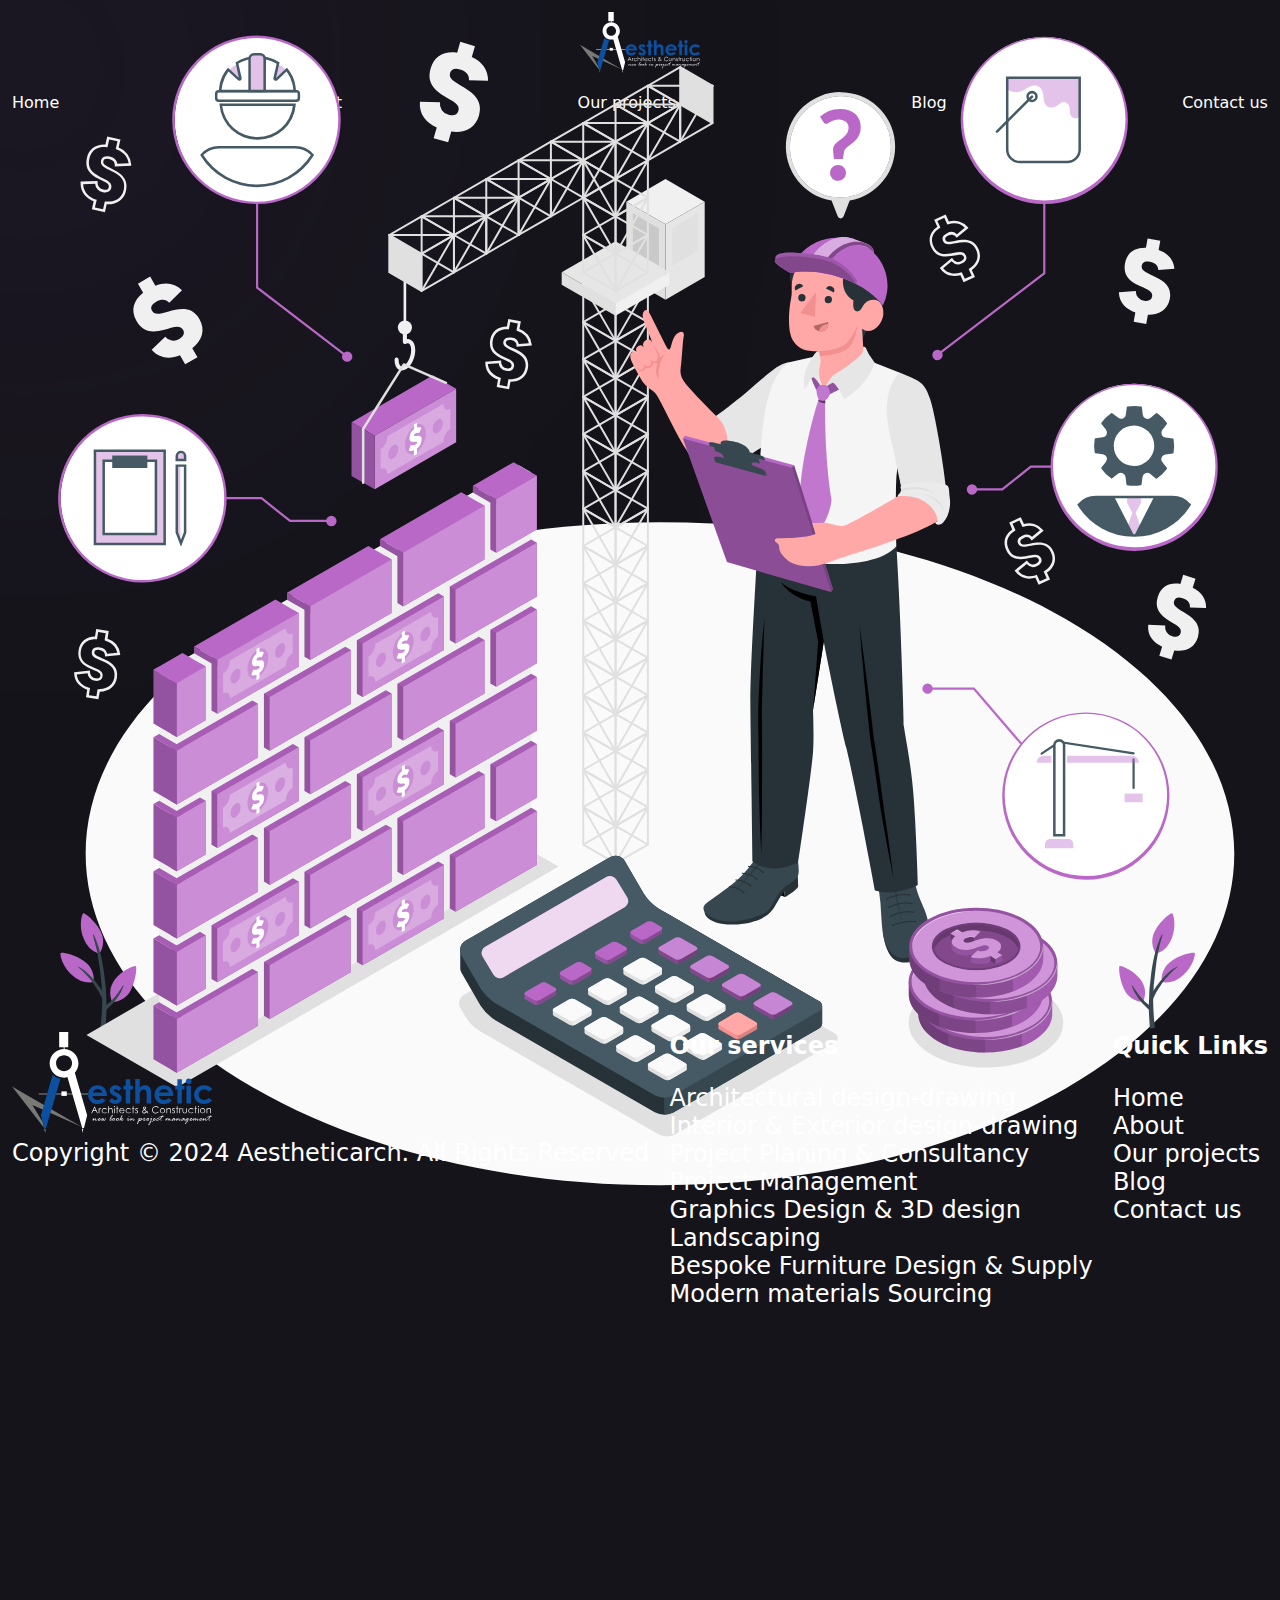
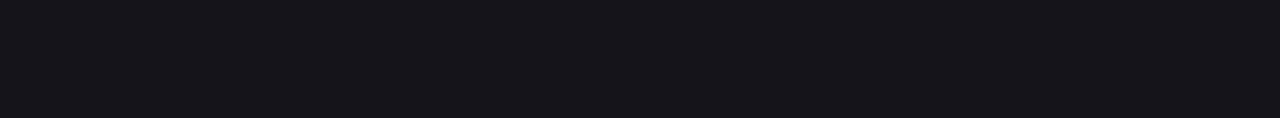
==== about.html @ a693d997 "pieces section responsive" ====
<!DOCTYPE html>
<html lang="en">
  <head>
    <meta charset="UTF-8" />
    <meta name="viewport" content="width=device-width, initial-scale=1.0" />
    <link rel="stylesheet" href="global.css" />
    <link rel="stylesheet" href="about.css" />
    <title>Document</title>
  </head>
  <body>
    <header>
      <nav class="wrapper">
        <a aria-label="Aesthetic Arch Homepage" href="/index.html">
          <img
            id="logo"
            src="Assets/aesthetic_white.svg"
            alt="Aesthetic Arch Logo"
          />
        </a>
        <ul id="nav-links">
          <li><a href="/index.html" target="_self">Home</a></li>
          <li><a href="/about.html" target="_self">About</a></li>
          <li><a href="" target="_self">Our projects</a></li>
          <li><a href="http://" target="_self">Blog</a></li>
          <li><a href="/contact-us.html" target="_self">Contact us</a></li>
        </ul>
      </nav>
    </header>
    <main>
      <section class="container wrapper" id="about-container">
            <img src="/Assets/Construction costs-amico.svg" alt="An illustrated image of an architect">
        <div id="who-we-are-container">
            <h2>Who are we?</h2>
            <p>We are a group of architect operating in the UK.At Aesthetic Arch, we are passionate about crafting visionary spaces that inspire, innovate, and endure. With a dedicated team of architects and designers, we blend creativity with precision to bring our clients' dreams to life. From residential havens to iconic landmarks, our commitment to excellence shines through in every project we undertake. Discover the difference of working with a team driven by a shared vision of architectural excellence.</p>
        </div>
      </section>
    </main>
    <footer class="wrapper">
      <div>
        <img src="Assets/aesthetic_white.svg" alt="" />
        <p>Copyright © 2024 Aestheticarch. All Rights Reserved</p>
      </div>
      <div>
        <h4>Our services</h4>
        <ul>
          <li>Architectural design-drawing</li>
          <li>Interior & Exterior design-drawing</li>
          <li>Project Planing & Consultancy</li>
          <li>Project Management</li>
          <li>Graphics Design & 3D design</li>
          <li>Landscaping</li>
          <li>Bespoke Furniture Design & Supply</li>
          <li>Modern materials Sourcing</li>
        </ul>
      </div>
      <div>
        <h4>Quick Links</h4>
        <ul>
          <li><a href="/index.html" target="_self">Home</a></li>
          <li><a href="/about.html" target="_self">About</a></li>
          <li><a href="http://" target="_self">Our projects</a></li>
          <li><a href="http://" target="_self">Blog</a></li>
          <li><a href="http://" target="_self">Contact us</a></li>
        </ul>
      </div>
    </footer>
  </body>
</html>
---- global.css ----
* {
    box-sizing: border-box;
    padding: 0;
    margin: 0;
    color: white;
    /* adding font stack for various browser and system support */
    font-family: system-ui, -apple-system, BlinkMacSystemFont, 'Segoe UI', Roboto, Oxygen, Ubuntu, Cantarell, 'Open Sans', 'Helvetica Neue', sans-serif;

    --primary-spacing: 0.75rem;
    --secondary-spacing: 0.5rem;


    --primary-heading-font-size: 1.80rem;
    --secondary-heading-font-size: 4rem;


    --primary-color: #15141a;
    --accent-color: #FF0099;
    --contrast-color: #6f23ae;

    --primary-radius: 8px;

    --regular-font-size: 1.25rem;

    text-decoration: none;
    
}

body {
    background-color: var(--primary-color);
    
    /* Adding a max height to handle large screen */
    max-width: 1920px;
    margin: auto;
}


/* reusable component style */
.text-highlight{
    color: var(--accent-color);
}

.button-primary{
    align-items: center;
    background: linear-gradient(to right, var(--accent-color) 0%, var(--contrast-color) 100%);
    border-radius: var(--primary-radius);
    border-style: none;
    box-shadow: rgba(255, 255, 255, 0.26) 0 1px 2px inset;
    color: #fff;
    cursor: pointer;
    font-size: var(--regular-font-size);
    margin: 0;
    padding: 10px 21px;
    text-align: center;
}

.button-primary:hover, .button-primary:active {
    outline: white;
    background: linear-gradient(to right,#be0072 0%, #561b86 100%);
}

.primary-heading{
    font-size: var(--primary-heading-font-size);
    margin-bottom: var(--secondary-spacing);
}

.secondary-heading{
    font-size: var(--secondary-heading-font-size);
    margin-bottom: var(--secondary-spacing);
}

.text-centre{
    text-align: center;
}


header::before {
    content: "";
    position: absolute;
    width: 200px; 
    height: 300px; 
    background-color: #5D3587; 
    
    z-index: -1;
    border-radius: 100%;
    top: -80px;
    left: -75px;
    filter: blur(300px);
}


.wrapper {
    padding-inline: var(--primary-spacing);
}

/* nav bar styles */

nav{
    display: flex;
    flex-direction: column;
    gap: 1rem;
    padding-block: var(--primary-spacing);
}

/* The Child combinator (>) will select all the direct child only */
nav > * {
    flex-grow: 1;
    text-align: center;
}

#logo {
    width: 120px;
}

#nav-links{
    display: flex;
    list-style-type: none;
    justify-content: space-between;
}

#nav-links a:hover, .active-page{
    text-decoration: var(--accent-color) underline;
}


.container {
    height: 100svh;
    display: flex;
    align-items: center;
}

footer{
    display: flex;
    justify-content: space-between;
    padding-block: var(--secondary-spacing);
}

footer > *{
    font-size: 1.5rem;
}

footer h4{
    margin-bottom: 1.5rem;
}

footer img{
    width: 200px;
}

footer li{
    list-style: none;
}


@media screen and (min-width: 1400px) {
    * {
        box-sizing: border-box;
        padding: 0;
        margin: 0;
        color: white;
        /* adding font stack for browser and system support */
        font-family: system-ui, -apple-system, BlinkMacSystemFont, 'Segoe UI', Roboto, Oxygen, Ubuntu, Cantarell, 'Open Sans', 'Helvetica Neue', sans-serif;
    
        --primary-spacing: 5rem;
        --secondary-spacing: 2.5rem;
        --primary-color: #15141a;
        
    }
    
    body {
        background-color: var(--primary-color);
        
        /* This is to handle large screens */
        max-height: 1920px;
        margin: auto;
    }
    
    .text-highlight{
        color: #eb30cc;
    }
    
    .button-primary{
        align-items: center;
        background: linear-gradient(to right,#FF0099 0%, #6f23ae 100%);
        border-radius: 8px;
        border-style: none;
        box-shadow: rgba(255, 255, 255, 0.26) 0 1px 2px inset;
        color: #fff;
        cursor: pointer;
        font-size: 1.25rem;
        line-height: 1.15;
        margin: 0;
        padding: 10px 21px;
        text-align: center;
        
    }
    
    .button-primary:active {
        outline: white;
    }
    
    .button-primary:hover {
        background: linear-gradient(to right,#be0072 0%, #561b86 100%);
    }
    
    .secondary-heading{
        font-size: 4rem;
        margin-bottom: var(--secondary-spacing);
    }
    
    .text-centre{
        text-align: center;
    }
    
    header::before {
        content: "";
        position: absolute;
        width: 300px; 
        height: 300px; 
        background-color: #5D3587; 
        /* background: rgb(2,0,36); */
        
        z-index: -1;
        border-radius: 100%;
        top: -80px;
        left: -75px;
        filter: blur(300px);
    }
    
    header::after {
    content: "";
    position: absolute;
    width: 800px;
    height: 300px; 
    background-color: #e16ee580; 
    background: radial-gradient(circle, rgba(2,0,36,1) 0%, rgba(193, 32, 185, 0.89) 0%, rgba(143,0,255,0.8) 55%);
    z-index: -1;
    border-radius: 100%;
    bottom: -80px;
    /* left: -75px; */
    filter: blur(300px);
    opacity: 70%;
    
    }
    
    .wrapper {
        padding-inline: var(--primary-spacing);
    }
    
    nav{
        display: flex;
        align-items: center;
        flex: 0;
    }
    
    /* The Child combinator (>) will select all the direct child only */
    nav > * {
        flex-grow: 1;
        flex-basis: 50%;
    }
    
    #logo {
        width: 200px;
    }
    
    #nav-links{
        display: flex;
        gap: 1rem;
        list-style-type: none;
        /* transform: translateX(-50%); */
        justify-content: end;
    }
    
    .container {
        height: 100svh;
        display: flex;
        align-items: center;
    }
    
    footer{
        display: flex;
        justify-content: space-between;
        padding-block: var(--secondary-spacing);
    }
    
    footer > *{
        font-size: 1.5rem;
    }
    
    footer h4{
        margin-bottom: 1.5rem;
    }
    
    footer img{
        width: 200px;
    }
    
    footer li{
        list-style: none;
    }
}
---- about.css ----
#about-container{
    display: flex;
    gap: 62px;
}

#about-container > *{
    flex-grow: 1;
}

#who-we-are-container > h2{
    font-size: 4rem;
    margin-bottom: 4rem;
}

#who-we-are-container > p{
    font-size: 2rem;
    margin-bottom: 4rem;
}


#about-container > img{
    width: 100%;
}
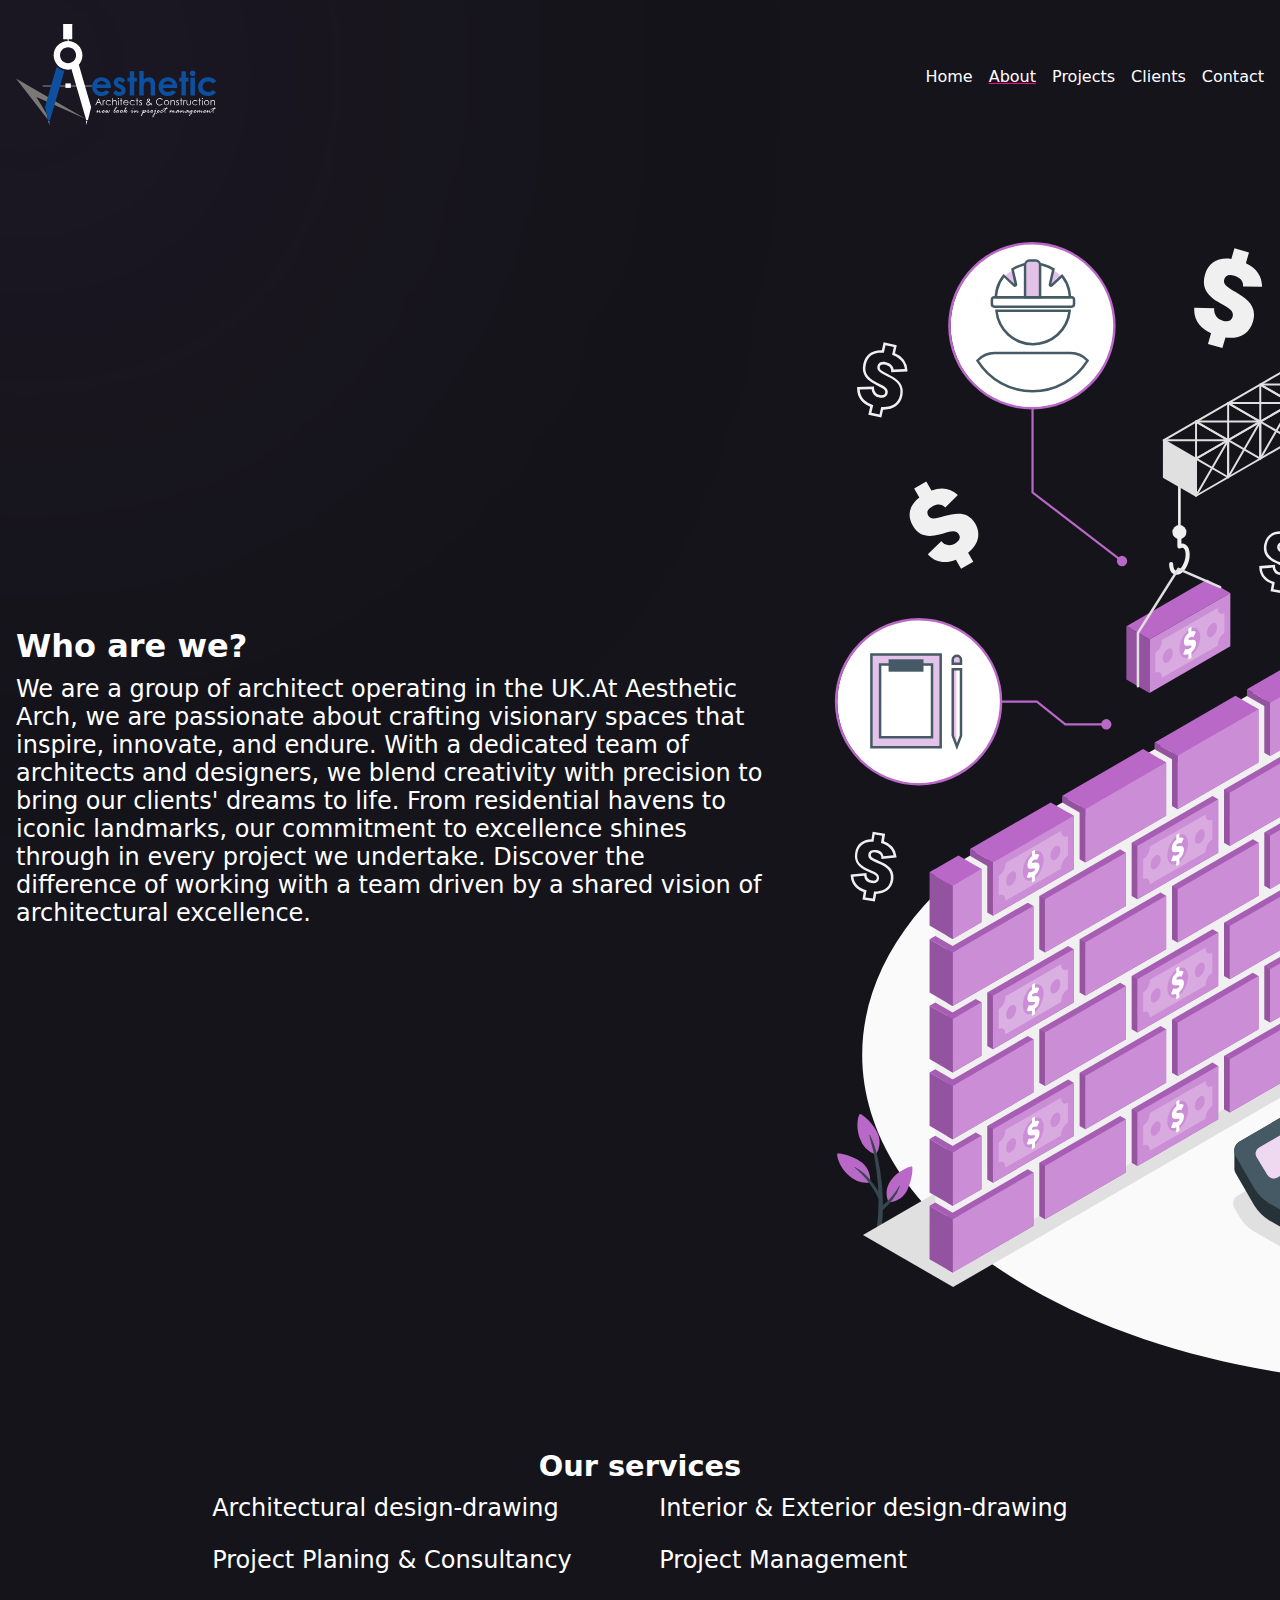
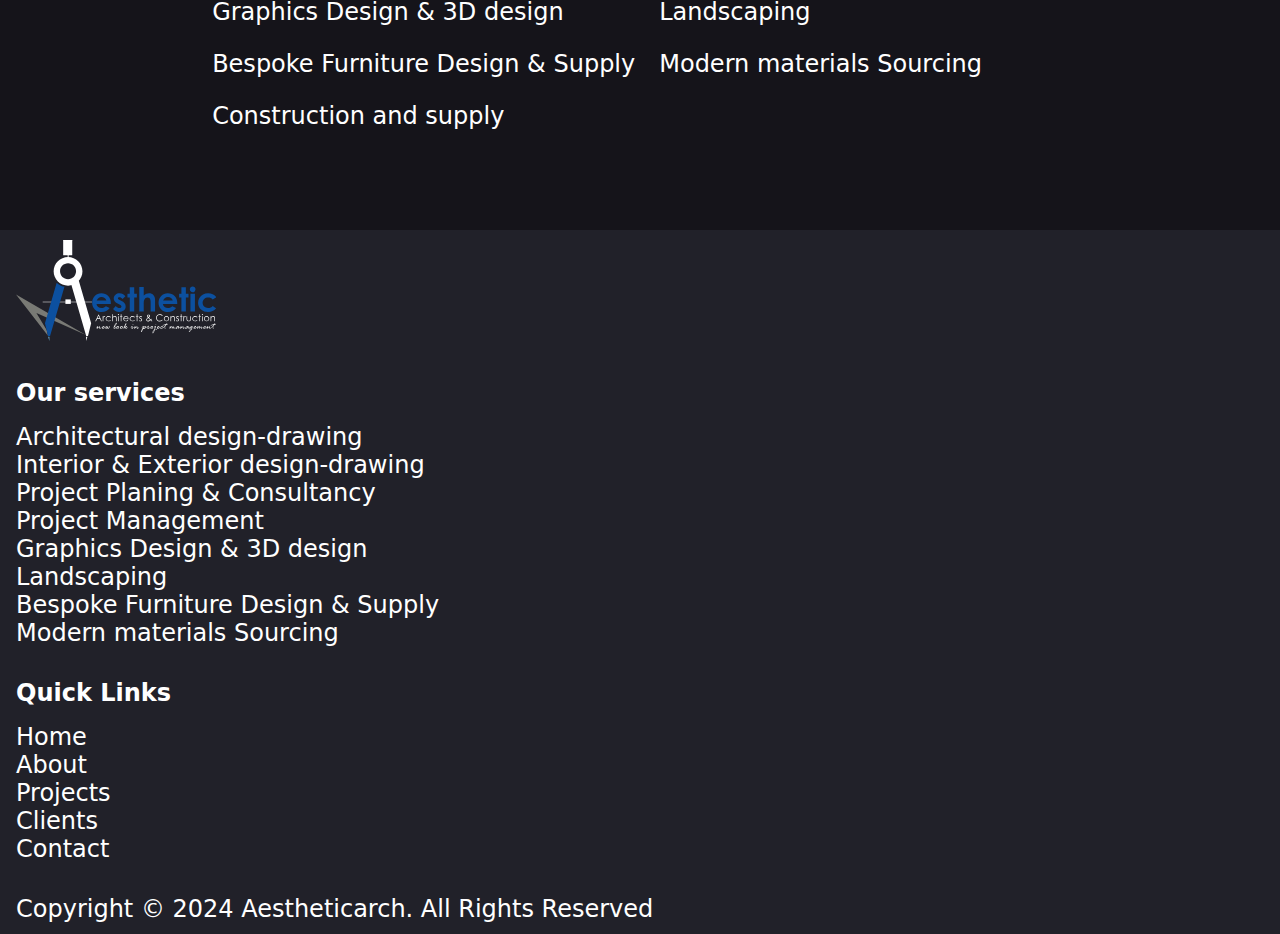
==== commit a2f8b43d: "complete" ====
--- a/about.html
+++ b/about.html
@@ -5,7 +5,7 @@
     <meta name="viewport" content="width=device-width, initial-scale=1.0" />
     <link rel="stylesheet" href="global.css" />
     <link rel="stylesheet" href="about.css" />
-    <title>Document</title>
+    <title>About - Aesthetic Arch</title>
   </head>
   <body>
     <header>
@@ -19,26 +19,39 @@
         </a>
         <ul id="nav-links">
           <li><a href="/index.html" target="_self">Home</a></li>
-          <li><a href="/about.html" target="_self">About</a></li>
-          <li><a href="" target="_self">Our projects</a></li>
-          <li><a href="http://" target="_self">Blog</a></li>
-          <li><a href="/contact-us.html" target="_self">Contact us</a></li>
+          <li><a class="active-page" href="/about.html" target="_self">About</a></li>
+          <li><a href="/projects.html" target="_self">Projects</a></li>
+          <li><a href="/clients.html" target="_self">Clients</a></li>
+          <li><a href="/contact-us.html" target="_self">Contact</a></li>
         </ul>
       </nav>
     </header>
     <main>
-      <section class="container wrapper" id="about-container">
-            <img src="/Assets/Construction costs-amico.svg" alt="An illustrated image of an architect">
+      <section class="wrapper" id="about-container">
         <div id="who-we-are-container">
-            <h2>Who are we?</h2>
+            <h1 class="primary-heading">Who are we?</h1>
             <p>We are a group of architect operating in the UK.At Aesthetic Arch, we are passionate about crafting visionary spaces that inspire, innovate, and endure. With a dedicated team of architects and designers, we blend creativity with precision to bring our clients' dreams to life. From residential havens to iconic landmarks, our commitment to excellence shines through in every project we undertake. Discover the difference of working with a team driven by a shared vision of architectural excellence.</p>
         </div>
+        <img src="/Assets/Construction costs-amico.svg" alt="An illustrated image of an architect">
+      </section>
+      <section class="services-section">
+        <h2 class="secondary-heading">Our services</h2>
+        <ul class="services-table">
+          <li>Architectural design-drawing</li>
+          <li>Interior & Exterior design-drawing</li>
+          <li>Project Planing & Consultancy</li>
+          <li>Project Management</li>
+          <li>Graphics Design & 3D design</li>
+          <li>Landscaping</li>
+          <li>Bespoke Furniture Design & Supply</li>
+          <li>Modern materials Sourcing</li>
+          <li>Construction and supply</li>
+        </ul>
       </section>
     </main>
     <footer class="wrapper">
-      <div>
+      <div class="footer-logo">
         <img src="Assets/aesthetic_white.svg" alt="" />
-        <p>Copyright © 2024 Aestheticarch. All Rights Reserved</p>
       </div>
       <div>
         <h4>Our services</h4>
@@ -58,11 +71,12 @@
         <ul>
           <li><a href="/index.html" target="_self">Home</a></li>
           <li><a href="/about.html" target="_self">About</a></li>
-          <li><a href="http://" target="_self">Our projects</a></li>
-          <li><a href="http://" target="_self">Blog</a></li>
-          <li><a href="http://" target="_self">Contact us</a></li>
+          <li><a href="/projects.html" target="_self">Projects</a></li>
+          <li><a href="/clients.html" target="_self">Clients</a></li>
+          <li><a href="/contact-us.html" target="_self">Contact</a></li>
         </ul>
       </div>
+      <p class="copyright">Copyright © 2024 Aestheticarch. All Rights Reserved</p>
     </footer>
   </body>
 </html>
--- a/global.css
+++ b/global.css
@@ -11,8 +11,7 @@
 
 
     --primary-heading-font-size: 1.80rem;
-    --secondary-heading-font-size: 4rem;
-
+    --secondary-heading-font-size: 1.5rem;
 
     --primary-color: #15141a;
     --accent-color: #FF0099;
@@ -131,8 +130,12 @@
 
 footer{
     display: flex;
+    flex-direction: column;
+    gap: 2rem;
     justify-content: space-between;
-    padding-block: var(--secondary-spacing);
+    padding: var(--secondary-spacing);
+    margin-top: 100px;
+    background-color: #212129;
 }
 
 footer > *{
@@ -140,7 +143,11 @@
 }
 
 footer h4{
-    margin-bottom: 1.5rem;
+    margin-bottom: 1rem;
+}
+
+.footer-logo > p{
+    display: none;
 }
 
 footer img{
@@ -151,80 +158,82 @@
     list-style: none;
 }
 
+@media screen and (min-width: 576px) {
+    * {
+        --primary-spacing: 1.5rem;
+        --secondary-spacing: 0.65rem;
+
+        --primary-heading-font-size: 2rem;
+        --secondary-heading-font-size: 1.8rem;
+    
+        --regular-font-size: 1.5rem;
+    }
+    
+    /* nav bar styles */
+    
+    /* The Child combinator (>) will select all the direct child only */
+    
+    #logo {
+        width: 150px;
+    }
+}
+
+@media screen and (min-width: 996px) {
+    .wrapper {
+        padding-inline: 1rem;
+    }
+
+    nav{
+        display: flex;
+        flex-direction: row;
+        justify-content: space-between;
+        align-items: center;
+        gap: 1rem;
+        padding-block: var(--primary-spacing);
+    }
+    
+    /* The Child combinator (>) will select all the direct child only */
+    nav > * {
+        flex-grow: 0;
+    }
+    
+    #logo {
+        width: 200px;
+    }
+    
+    #nav-links{
+        display: flex;
+        gap: 1rem;
+        list-style-type: none;
+        /* transform: translateX(-50%); */
+        justify-content: end;
+    }
+    
+    #nav-links a:hover, .active-page{
+        text-decoration: var(--accent-color) underline;
+    }
+}
 
 @media screen and (min-width: 1400px) {
     * {
-        box-sizing: border-box;
-        padding: 0;
-        margin: 0;
-        color: white;
-        /* adding font stack for browser and system support */
-        font-family: system-ui, -apple-system, BlinkMacSystemFont, 'Segoe UI', Roboto, Oxygen, Ubuntu, Cantarell, 'Open Sans', 'Helvetica Neue', sans-serif;
-    
         --primary-spacing: 5rem;
         --secondary-spacing: 2.5rem;
-        --primary-color: #15141a;
-        
-    }
-    
-    body {
-        background-color: var(--primary-color);
-        
-        /* This is to handle large screens */
-        max-height: 1920px;
-        margin: auto;
-    }
-    
-    .text-highlight{
-        color: #eb30cc;
+
+        --primary-heading-font-size: 4.5rem;
+        --secondary-heading-font-size: 4rem;
+    }
+
+    .wrapper{
+        padding: 3rem;
     }
     
     .button-primary{
-        align-items: center;
-        background: linear-gradient(to right,#FF0099 0%, #6f23ae 100%);
-        border-radius: 8px;
-        border-style: none;
-        box-shadow: rgba(255, 255, 255, 0.26) 0 1px 2px inset;
-        color: #fff;
-        cursor: pointer;
         font-size: 1.25rem;
-        line-height: 1.15;
-        margin: 0;
-        padding: 10px 21px;
-        text-align: center;
-        
-    }
-    
-    .button-primary:active {
-        outline: white;
-    }
-    
-    .button-primary:hover {
-        background: linear-gradient(to right,#be0072 0%, #561b86 100%);
     }
     
     .secondary-heading{
-        font-size: 4rem;
+        font-size: var(--secondary-heading-font-size);
         margin-bottom: var(--secondary-spacing);
-    }
-    
-    .text-centre{
-        text-align: center;
-    }
-    
-    header::before {
-        content: "";
-        position: absolute;
-        width: 300px; 
-        height: 300px; 
-        background-color: #5D3587; 
-        /* background: rgb(2,0,36); */
-        
-        z-index: -1;
-        border-radius: 100%;
-        top: -80px;
-        left: -75px;
-        filter: blur(300px);
     }
     
     header::after {
@@ -242,33 +251,12 @@
     opacity: 70%;
     
     }
-    
-    .wrapper {
-        padding-inline: var(--primary-spacing);
-    }
-    
     nav{
-        display: flex;
-        align-items: center;
-        flex: 0;
-    }
-    
-    /* The Child combinator (>) will select all the direct child only */
-    nav > * {
-        flex-grow: 1;
-        flex-basis: 50%;
-    }
-    
-    #logo {
-        width: 200px;
-    }
-    
-    #nav-links{
-        display: flex;
-        gap: 1rem;
-        list-style-type: none;
-        /* transform: translateX(-50%); */
-        justify-content: end;
+        padding-inline: 2rem;
+    }
+    
+    #nav-links li{
+        font-size: var(--regular-font-size);
     }
     
     .container {
@@ -278,25 +266,8 @@
     }
     
     footer{
-        display: flex;
-        justify-content: space-between;
-        padding-block: var(--secondary-spacing);
-    }
-    
-    footer > *{
-        font-size: 1.5rem;
-    }
-    
-    footer h4{
-        margin-bottom: 1.5rem;
-    }
-    
-    footer img{
-        width: 200px;
-    }
-    
-    footer li{
-        list-style: none;
-    }
-}
-
+        flex-direction: row;
+        align-items: center;
+    }
+}
+
--- a/about.css
+++ b/about.css
@@ -1,23 +1,86 @@
-#about-container{
-    display: flex;
-    gap: 62px;
+#about-container {
+  display: flex;
+  flex-direction: column;
+  gap: var(--primary-spacing);
+  align-items: center;
 }
 
-#about-container > *{
-    flex-grow: 1;
+#who-we-are-container > h2 {
+  font-size: 4rem;
+  margin-bottom: 4rem;
 }
 
-#who-we-are-container > h2{
-    font-size: 4rem;
-    margin-bottom: 4rem;
+#who-we-are-container > p {
+  font-size: var(--regular-font-size);
 }
 
-#who-we-are-container > p{
-    font-size: 2rem;
-    margin-bottom: 4rem;
+#about-container > img {
+  width: 100%;
 }
 
+.services-section {
+  margin-block: calc(var(--primary-spacing) * 2);
+}
 
-#about-container > img{
+.services-section > h2 {
+  text-align: center;
+}
+
+.services-table {
+  display: grid;
+  grid-template-columns: repeat(1, max-content);
+  width: fit-content;
+  margin-inline: auto;
+  gap: var(--primary-spacing);
+  font-size: var(--regular-font-size);
+  list-style-type: none;
+}
+
+@media screen and (min-width: 576px) {
+  #who-we-are-container > p {
+    font-size: var(--regular-font-size);
+  }
+
+  #about-container > img {
+    width: 80%;
+    margin: auto;
+  }
+}
+
+@media screen and (min-width: 996px) {
+  #about-container {
+    flex-direction: row;
+    gap: var(--primary-spacing);
+  }
+
+  #about-container > :first-child {
+    flex-basis: 60%;
+    flex-shrink: 0;
+  }
+
+  #about-container > img {
     width: 100%;
+  }
+
+  .services-table {
+    display: grid;
+    grid-template-columns: repeat(2, max-content);
+    width: fit-content;
+    margin-inline: auto;
+    gap: var(--primary-spacing);
+    font-size: var(--regular-font-size);
+    list-style-type: none;
+  }
 }
+
+@media screen and (min-width: 1400px) {
+  .services-table {
+    display: grid;
+    grid-template-columns: repeat(3, max-content);
+    width: fit-content;
+    margin-inline: auto;
+    gap: var(--primary-spacing);
+    font-size: var(--regular-font-size);
+    list-style-type: none;
+  }
+}
